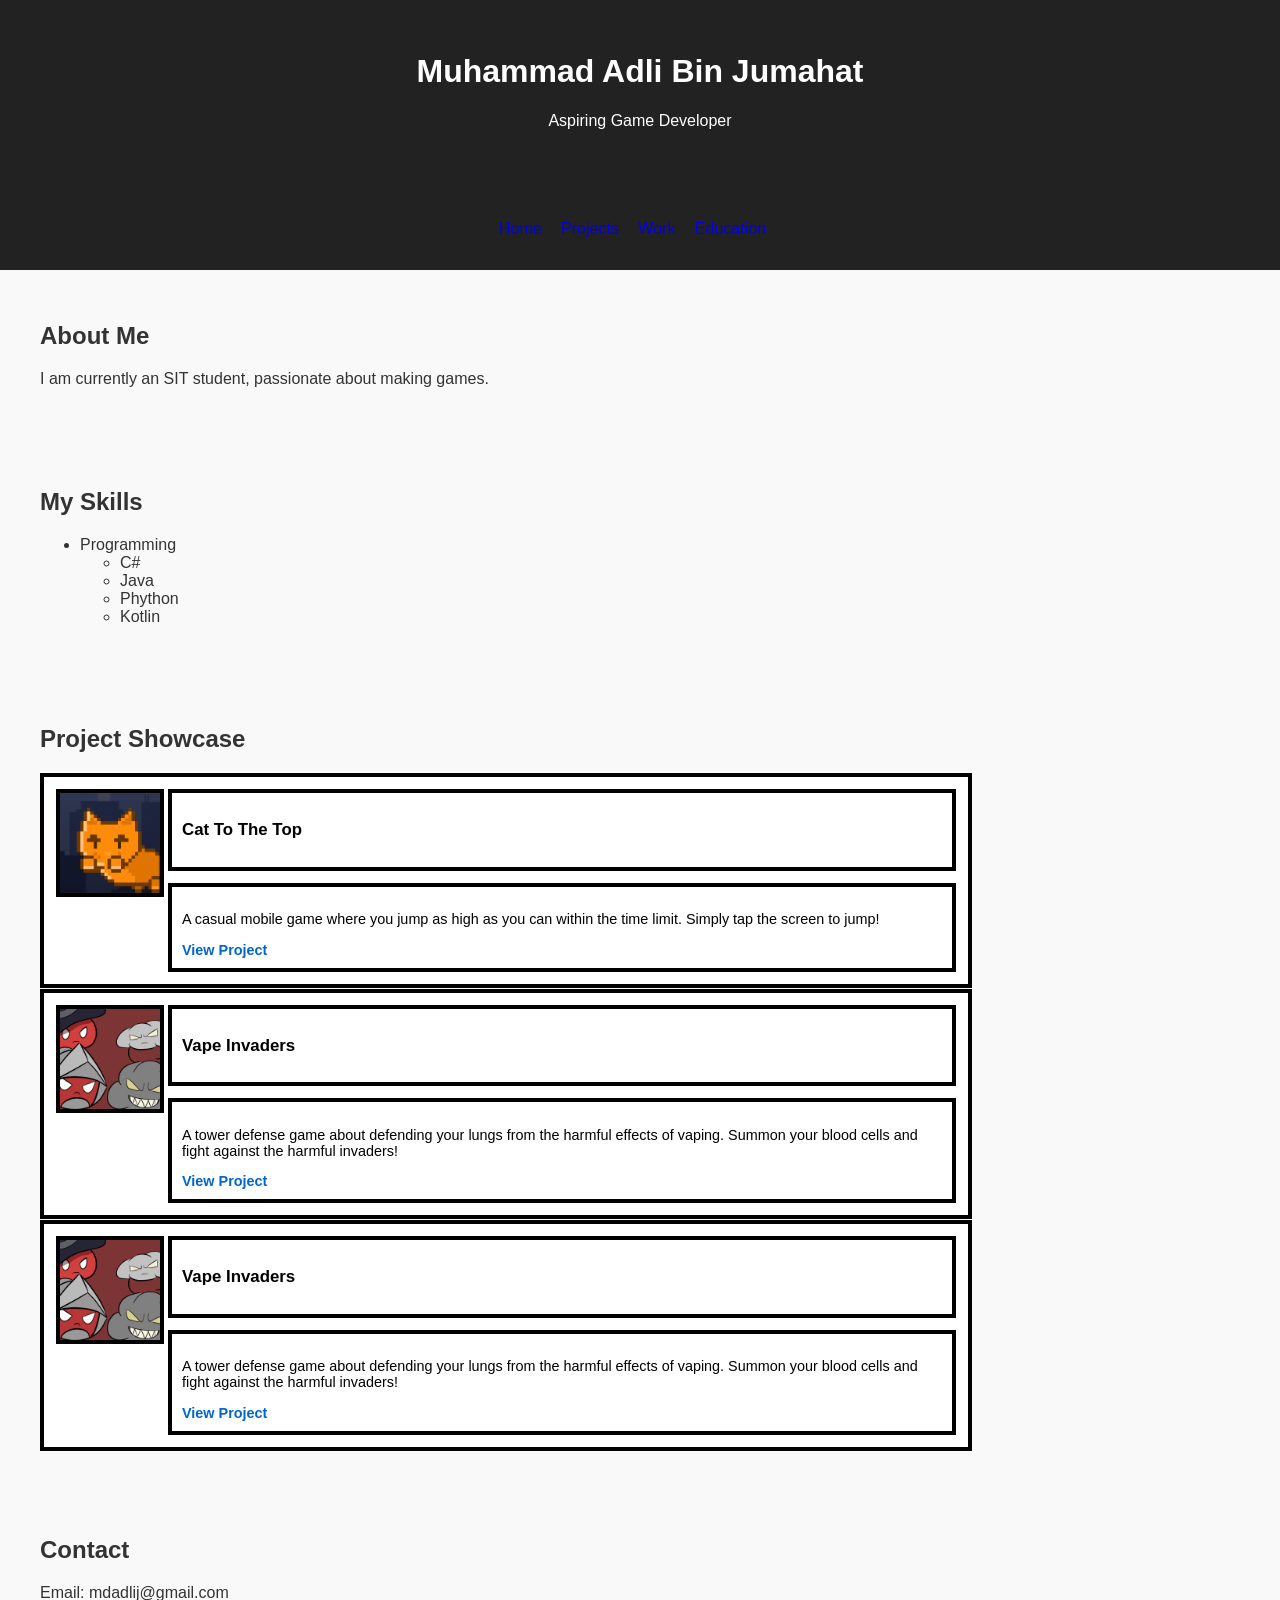
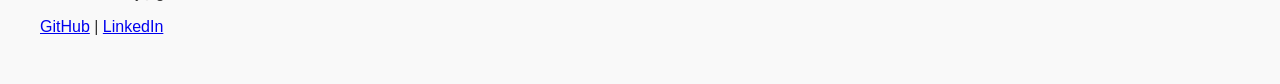
==== index.html @ 01c1f9ca "Push Initial Project Setup" ====
<!DOCTYPE html>
<html lang="en">
  <head>
    <meta charset="UTF-8" />
    <meta name="viewport" content="width=device-width, initial-scale=1.0" />
    <title>Portfolio</title>
    <link rel="stylesheet" href="style.css" />
  </head>
  <body>
    
    <header>
      <h1 id="name"></h1>
      <p id="title"></p>
    </header>
    
    <header>
      <div id="nav"></div>
    </header>

    <section id="about">
      <h1>About Me</h1>
      <p id="description"></p>
    </section>

    <section>
      <h1>My Skills</h1>
      <p id="skills"></p>
    </section>

    <section id="main-projects">
      <h1>Project Showcase</h1>
      <div id="main-project-list"></div>
    </section>

    <section id="contact">
      <h1>Contact</h1>
      <p id="email"></p>
      <p>
        <a id="link-github">GitHub</a> |
        <a id="link-linkedin">LinkedIn</a>
      </p>
    </section>
    <script src="info.js"></script>
    <script src="script.js"></script>

    <script>
      HeaderInfo.setHeaderInfo();
      MainPage.setMainInfo();
      MainPage.setProjectList();
      Navigation.loadNavBar();
    </script>
  </body>
</html>
---- style.css ----
body {
  font-family: Arial, sans-serif;
  margin: 0;
  padding: 0;
  background: #f9f9f9;
  color: #333;
}

header {
  background: #222;
  color: white;
  text-align: center;
  padding: 2rem;
}

section {
  max-width: 800px;
  margin: auto;
  padding: 2rem;
}

h2 {
  border-bottom: 2px solid #ddd;
  padding-bottom: 0.5rem;
}

#project-list {
  display: flex;
  flex-direction: column;
  align-items: center;
}

.project-list {
  display: grid;
  grid-template-columns: 200px 1fr;
  grid-template-rows: auto auto;
  gap: 12px;

  max-width: 900px;
  width: 100%;

  margin-bottom: 1px;

  padding: 12px;
  border: 4px solid black;
  background: white;
}

.project-list-thumbnail {
  grid-row: 1 / span 2;
  aspect-ratio: 1 / 1;

  width: 100%;
  border: 4px solid black;

  overflow: hidden;
  background: white;
}

.project-list-thumbnail img {
  width: 100%;
  height: 100%;
  object-fit: cover;
  display: block;
}

.project-list-top,
.project-list-bottom {
  background: white;
  color: black;
  padding: 10px;
  border: 4px solid black;
}

.project-list-bottom a {
  color: #0066cc;
  text-decoration: none;
  font-weight: bold;
  text-align: right;
}

.project-columns {
  display: flex;
  gap: 40px;            
  align-items: flex-start;
}

.project-columns > div {
  flex: 1;
}

section {
  max-width: 1200px;
  margin: auto;
  padding: 2rem;
}

.project-list {
  grid-template-columns: 100px 1fr;
  font-size: 0.9rem;
}

#project-banner {
    width: 100%;
    height: 400px;
    object-fit: cover;
    object-position: center;
    border-bottom: 4px solid black;
    display: block;
}

@media (max-width: 768px) {
    #project-banner {
        height: 250px;
    }
}

.gallery-container {
    display: grid;
    grid-template-columns: repeat(auto-fit, minmax(300px, 1fr));
    gap: 20px;
    padding-top: 20px;
}

.gallery-item img, 
.gallery-item iframe {
    width: 100%;
    aspect-ratio: 16 / 9;
    object-fit: cover;
    border: 4px solid black;
    background: white;
}

nav {
  margin-top: 10px;
}

nav a {
  margin-right: 15px;
  text-decoration: none;
  font-weight: 500;
}

nav a:hover {
  text-decoration: underline;
}
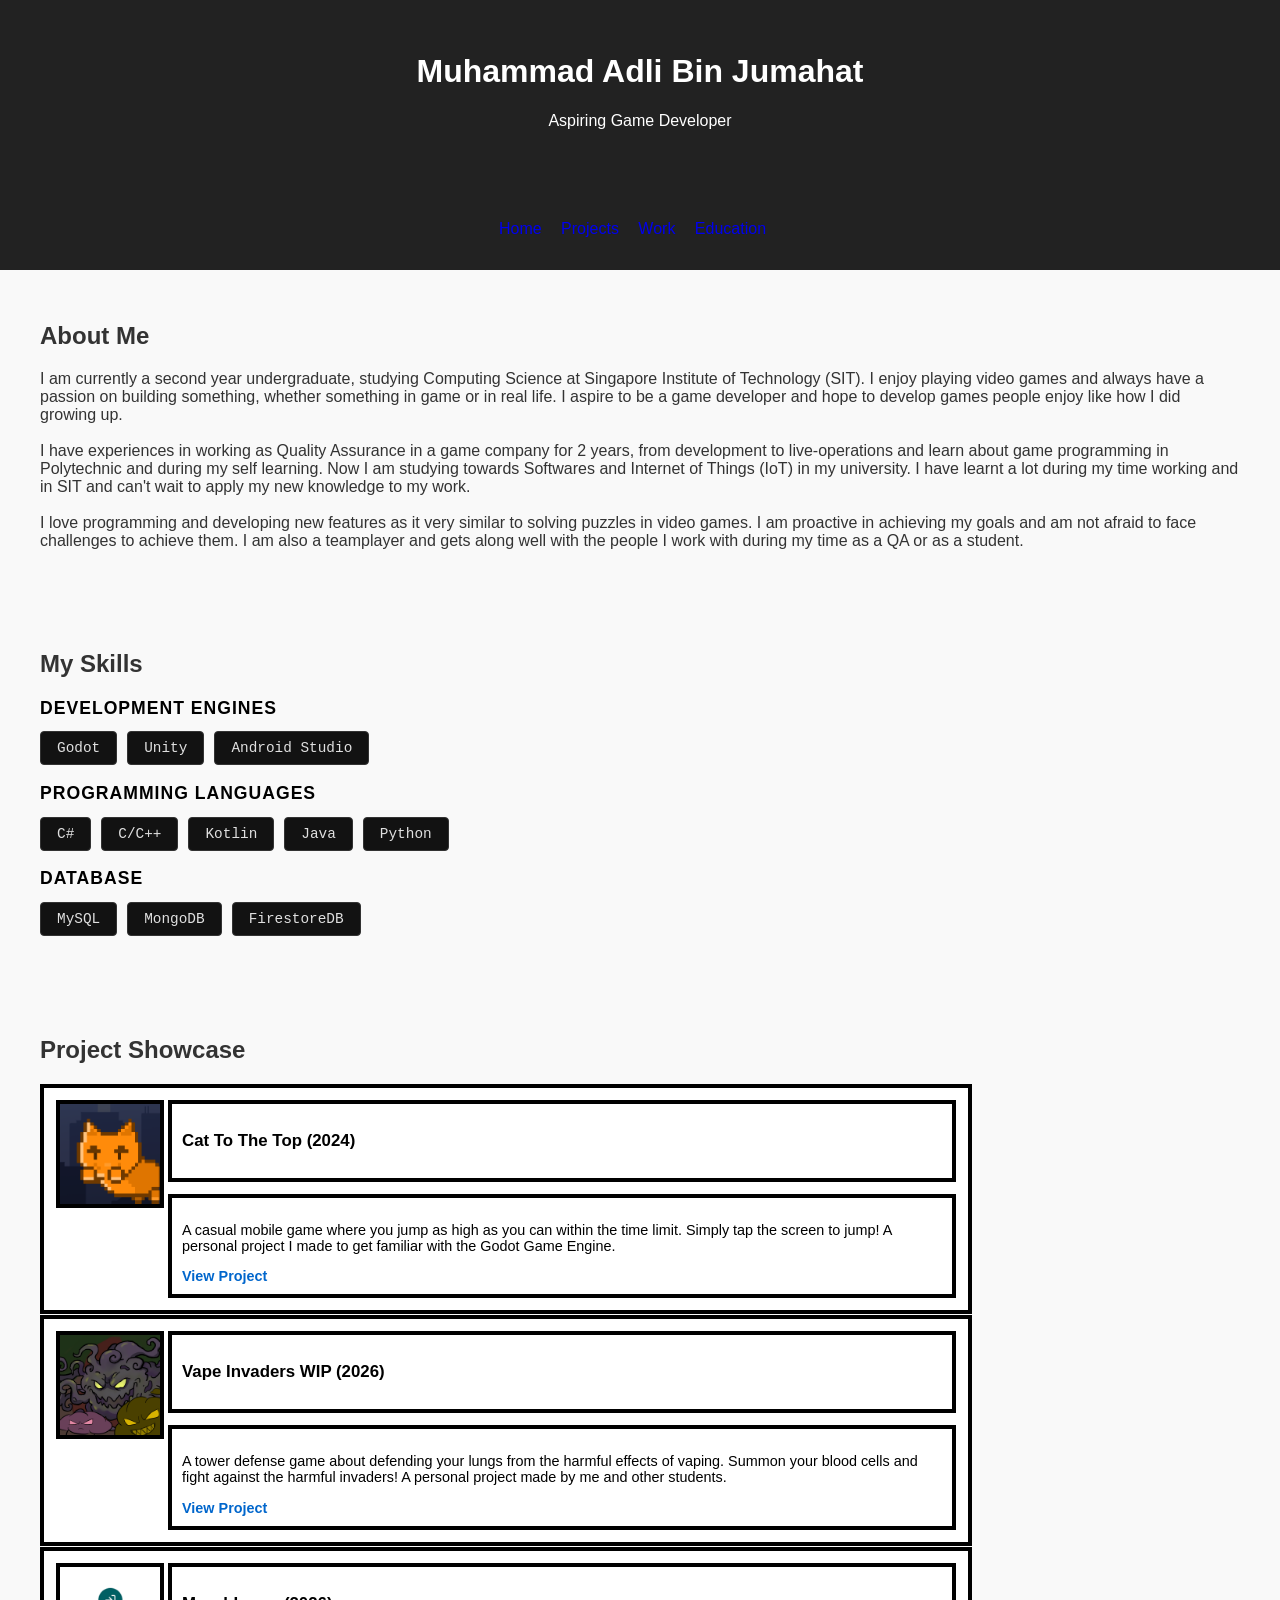
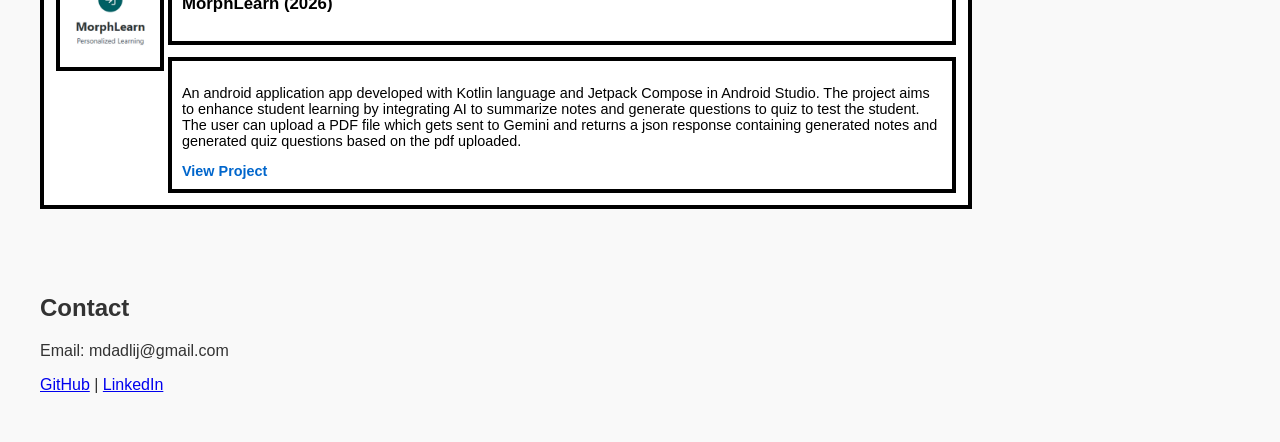
==== commit fac31779: "Updated info.js to include skills and about me information. Added CSS for chip class for skill chips" ====
--- a/index.html
+++ b/index.html
@@ -47,6 +47,7 @@
       HeaderInfo.setHeaderInfo();
       MainPage.setMainInfo();
       MainPage.setProjectList();
+      MainPage.setSkillsList();
       Navigation.loadNavBar();
     </script>
   </body>
--- a/style.css
+++ b/style.css
@@ -126,9 +126,86 @@
 .gallery-item iframe {
     width: 100%;
     aspect-ratio: 16 / 9;
-    object-fit: cover;
+    object-fit: contain;
     border: 4px solid black;
-    background: white;
+    background: black;
+}
+
+.modal {
+  display: none;
+  position: fixed;
+  z-index: 1000;
+  left: 0;
+  top: 0;
+  width: 100%;
+  height: 100%;
+  background-color: rgba(0, 0, 0, 0.9);
+  padding-top: 50px;
+}
+
+.gallery-modal-content {
+  margin:auto;
+  display: block;
+  max-width: 80%;
+  max-height: 80%;
+}
+
+.gallery-modal-caption {
+  margin: auto;
+  display: block;
+  width: 80%;
+  max-width:  700px;
+  text-align: center;
+  color: #ccc;
+  padding: 10px;
+}
+
+.close {
+  position: absolute;
+  top: 15px;
+  right: 35px;
+  color: #ccc;
+  font-size: 40px;
+  font-weight: bold;
+  cursor: pointer;
+}
+
+#skillChip{
+  display: flex;
+  flex-direction: column;
+  gap: 2rem;
+  margin-top: 1rem;
+}
+
+.skill-category h3 {
+    font-size: 1.1rem;
+    color: black;
+    margin-bottom: 0.8rem;
+    text-transform: uppercase;
+    letter-spacing: 1px;
+}
+
+.chips-container {
+    display: flex;
+    flex-wrap: wrap;
+    gap: 10px;
+}
+
+.chip {
+    background-color: #121212;
+    color: #e0e0e0;
+    padding: 8px 16px;
+    border-radius: 4px;
+    border: 1px solid #333;
+    font-family: 'JetBrains Mono', monospace;
+    font-size: 0.9rem;
+    transition: all 0.3s ease;
+    cursor: default;
+}
+
+li {
+  margin-bottom: 15px;
+  line-height: 1.5;
 }
 
 nav {
